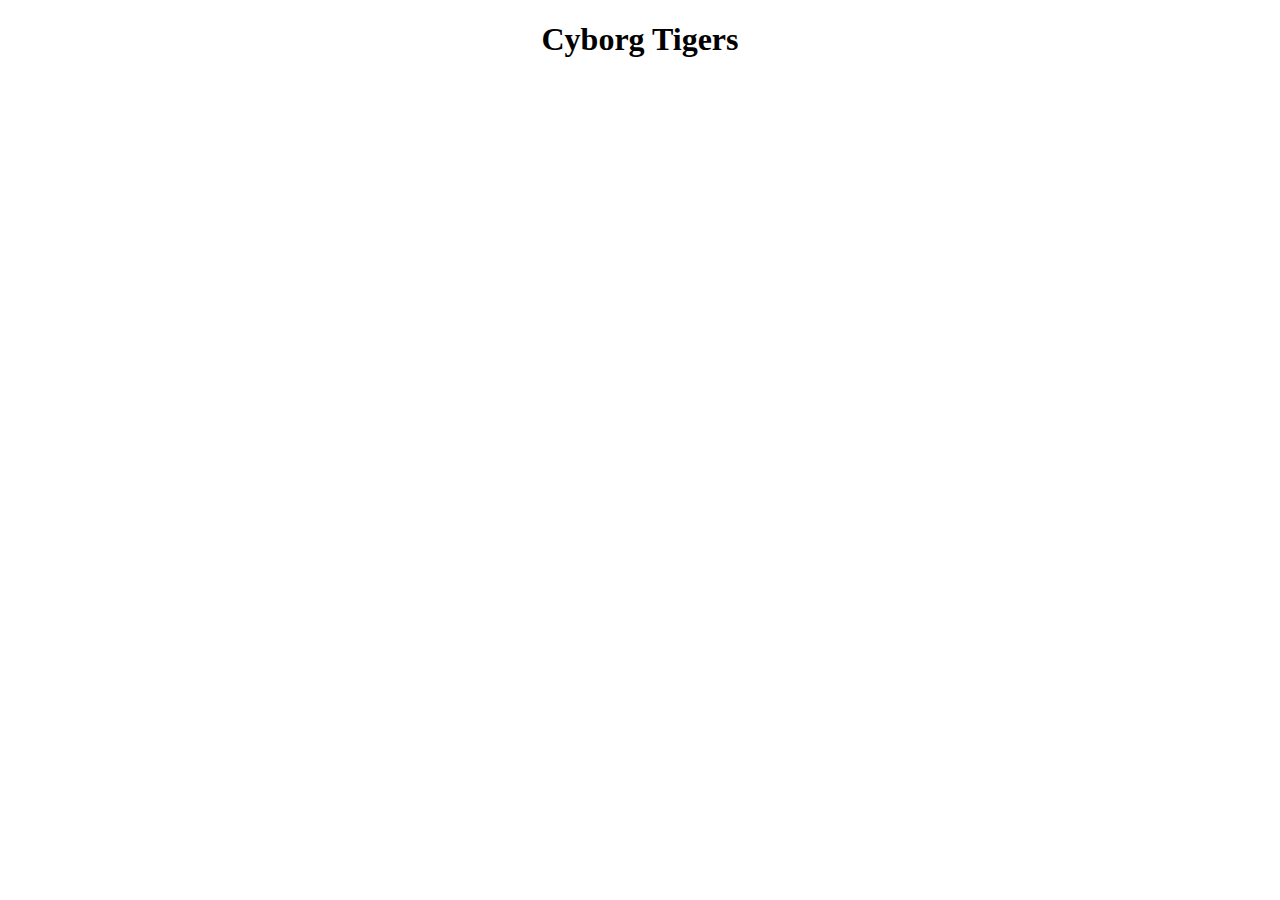
==== index.html @ f94ba885 "Added new font family" ====
<!DOCTYPE html>

<html>
    <head>
        <title>Cyborg Tigers</title>
        <link href="https://fonts.googleapis.com/css?family=Assistant:600&display=swap" rel="stylesheet"> 
    </head>

    <body>
        <center><h1>Cyborg Tigers</h1></center>
    </body>

</html>
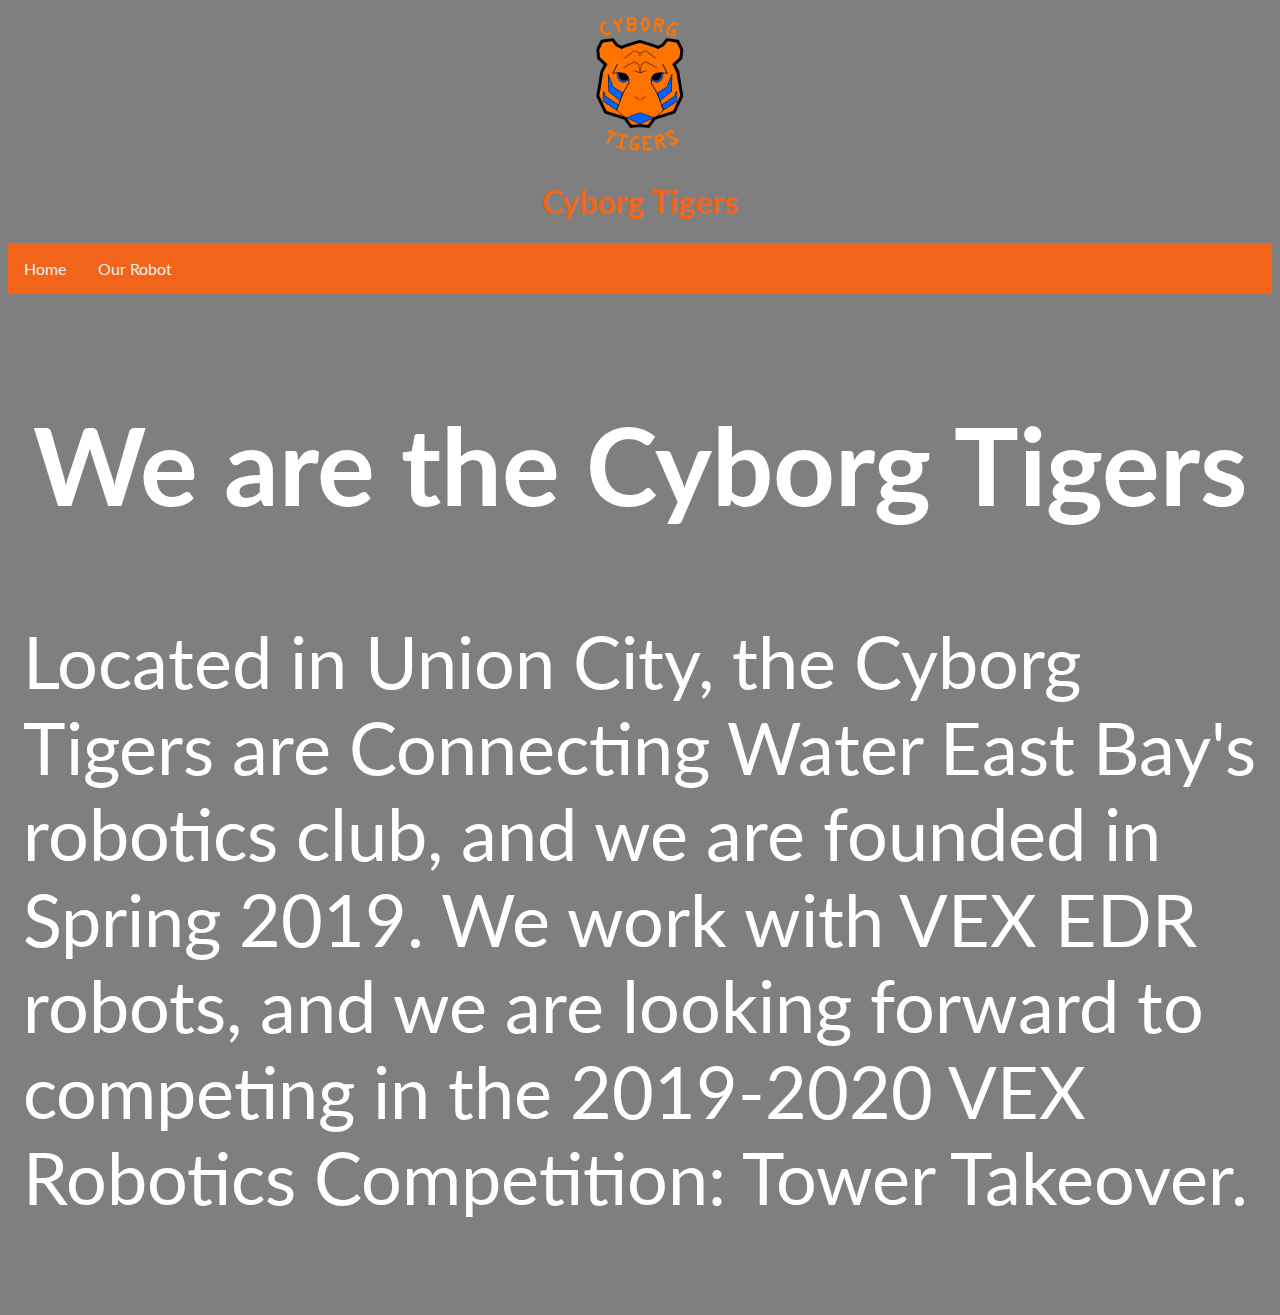
==== commit cdf32fef: "Wow i found the broken links 2 years later I am such a master coder /j" ====
--- a/index.html
+++ b/index.html
@@ -1,13 +1,46 @@
 <!DOCTYPE html>
 
-<html>
+<html id="home">
     <head>
+        <meta charset="utf-8" />
+        <link href="https://fonts.googleapis.com/css?family=Lato&display=swap" rel="stylesheet"> 
+        <link rel="stylesheet" type="text/css" href="style.css">
+        <meta name="viewport" content="width=device-width, initial-scale=1">
+
+        <script src="https://code.jquery.com/jquery-3.3.1.js" integrity="sha256-2Kok7MbOyxpgUVvAk/HJ2jigOSYS2auK4Pfzbm7uH60=" crossorigin="anonymous"></script>
+
         <title>Cyborg Tigers</title>
-        <link href="https://fonts.googleapis.com/css?family=Assistant:600&display=swap" rel="stylesheet"> 
     </head>
 
     <body>
-        <center><h1>Cyborg Tigers</h1></center>
+        <center>
+            <img src="../images/cyborgTigersTransparent.png" alt="Our logo" height="150">
+            <h1>Cyborg Tigers</h1>
+        </center>
+
+        <div id="topNav">
+            <a href="index.html">Home</a>
+            <a href="robot.html">Our Robot</a>
+        </div>
+
+        <div class="content">
+            <div class="row">
+                <!--<div class="column1">
+                    
+                </div>
+        
+                <div class="column1">
+                    
+                </div>-->
+                <div class="column2" id="intro">
+                    <h2 style="text-align: center">We are the Cyborg Tigers</h2>
+                    <p>Located in Union City, the Cyborg Tigers are Connecting Water East Bay's robotics club, and we are founded in Spring 2019.
+                        We work with VEX EDR robots, and we are looking forward to competing in the 2019-2020 VEX Robotics Competition: Tower Takeover.</p>
+                </div>
+            </div>    
+        </div>
+
+        <script src="script.js"></script>
     </body>
 
 </html>--- a/style.css
+++ b/style.css
@@ -0,0 +1,89 @@
+* {
+    box-sizing: border-box;
+}
+
+#home {
+    background: linear-gradient(rgba(0, 0, 0, 0.5), rgba(0, 0, 0, 0.5)), url("../images/clubPicture.jpg") no-repeat center center fixed;
+    -webkit-background-size: cover;
+    -moz-background-size: cover;
+    -o-background-size: cover;
+    background-size: cover;
+}
+
+#robot {
+    background: linear-gradient(rgba(0, 0, 0, 0.5), rgba(0, 0, 0, 0.5)) no-repeat center center fixed;
+}
+
+body {
+    font-family: 'Lato', sans-serif;
+    color: white;
+}
+
+h1 {
+    color: #f26419;
+}
+
+/* Screen sizing*/
+.sticky {
+    position: fixed;
+    top: 0;
+    width: 100%;
+    overflow: hidden;
+}
+
+.sticky + .content {
+    padding-top: 60px;
+}
+
+.column1 {
+    float: left;
+    width: 50%;
+    padding: 15px;
+}
+
+.column2 {
+    float: left;
+    width: 100%;
+    padding: 15px;
+}
+  
+/* Clear floats after the columns */
+.row:after {
+    content: "";
+    display: table;
+    clear: both;
+}
+
+@media screen and (max-width:600px) {
+    .column1, .column2 {
+      width: 100%;
+    }
+}
+
+/* Nav bar */
+
+#topNav {
+    overflow: hidden;
+    background-color: #f26419;
+    width: 100%;
+}
+
+#topNav a {
+    float: left;
+    color: #f2f2f2;
+    text-align: center;
+    padding: 16px 16px;
+    text-decoration: none;
+    font-size: 100%;
+}
+  
+#topNav a:hover {
+    background-color: #337ca0;
+    color: #f2f2f2;
+}
+
+/*Special stying*/
+
+#intro {
+    font-size: 72px;
+}